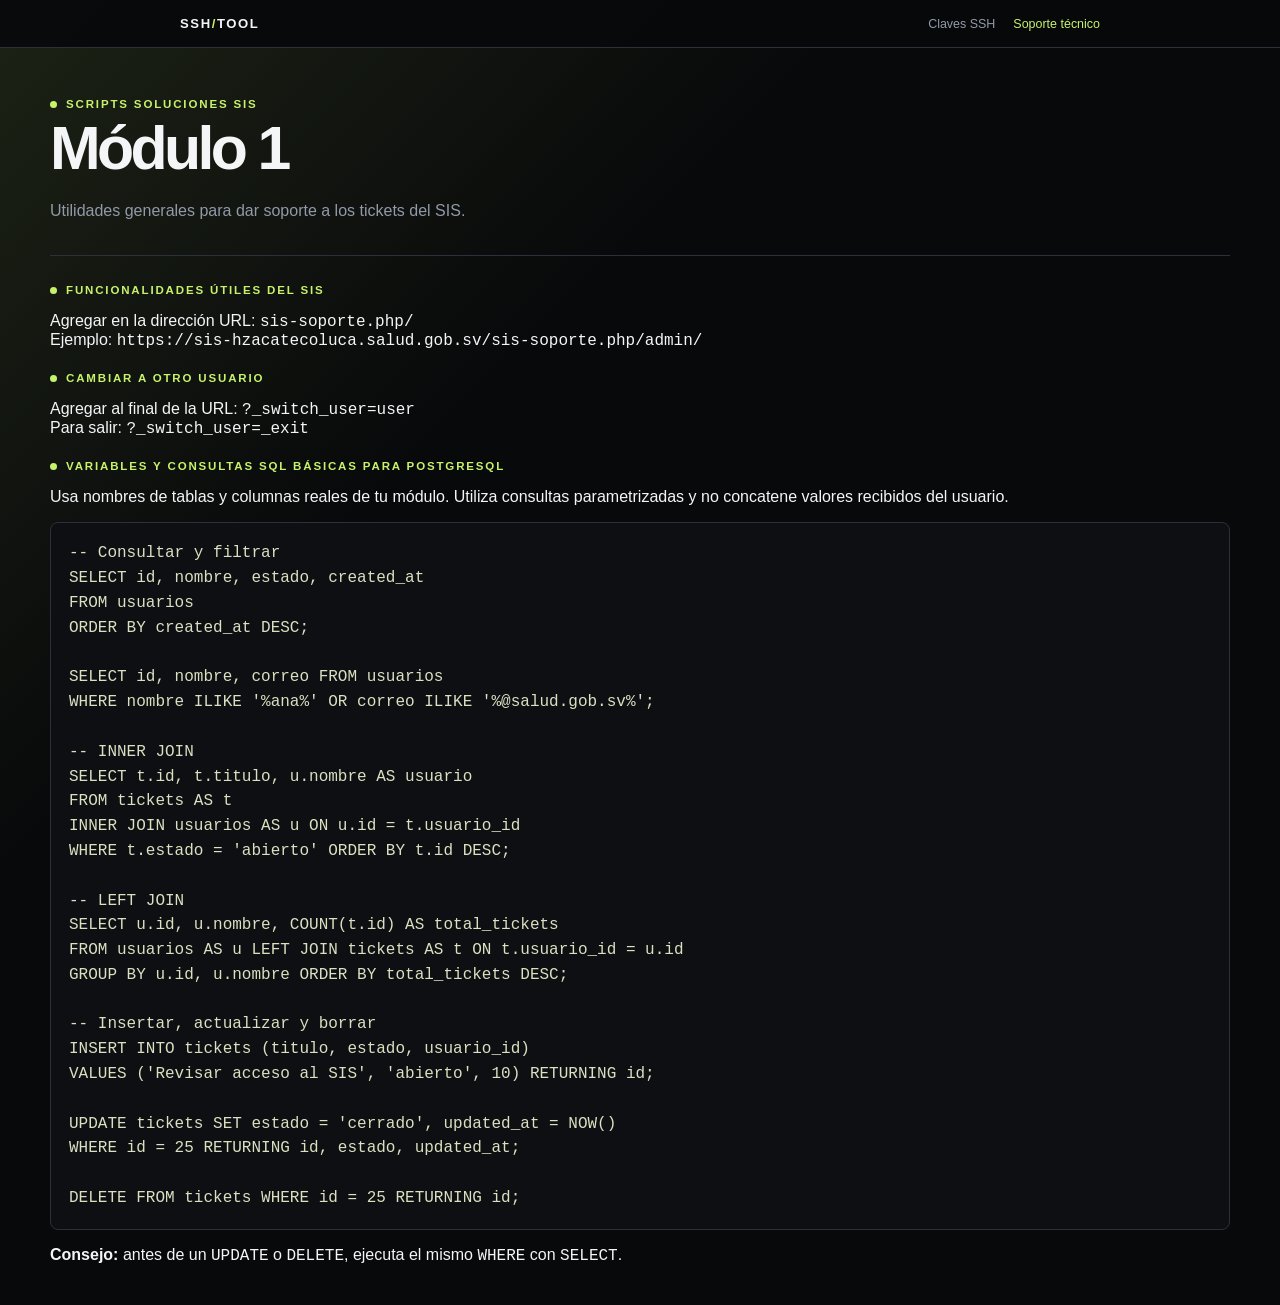
==== modulo1.html @ ab148f9d "Paginas de soporte" ====
<!doctype html>
<html lang="es">
<head><meta charset="UTF-8"><meta name="viewport" content="width=device-width, initial-scale=1.0"><title>Módulo 1 | SSH Tool</title><link rel="stylesheet" href="styles.css"></head>
<body><main class="module-page">
<nav class="site-nav"><a class="brand" href="index.html">SSH<span>/</span>TOOL</a><div class="nav-links"><a class="nav-link" href="index.html">Claves SSH</a><a class="nav-link is-active" href="soporte.html">Soporte técnico</a></div></nav>
<p class="eyebrow">SCRIPTS SOLUCIONES SIS</p><h1>Módulo 1</h1><p class="intro">Utilidades generales para dar soporte a los tickets del SIS.</p><hr>
<div><p class="eyebrow">Funcionalidades útiles del SIS</p><p>Agregar en la dirección URL: <code>sis-soporte.php/</code><br>Ejemplo: <code>https://sis-hzacatecoluca.salud.gob.sv/sis-soporte.php/admin/</code></p></div>
<div><p class="eyebrow">Cambiar a otro usuario</p><p>Agregar al final de la URL: <code>?_switch_user=user</code><br>Para salir: <code>?_switch_user=_exit</code></p></div>
<div><p class="eyebrow">Variables y consultas SQL básicas para PostgreSQL</p><p>Usa nombres de tablas y columnas reales de tu módulo. Utiliza consultas parametrizadas y no concatene valores recibidos del usuario.</p>
<pre><code>-- Consultar y filtrar
SELECT id, nombre, estado, created_at
FROM usuarios
ORDER BY created_at DESC;

SELECT id, nombre, correo FROM usuarios
WHERE nombre ILIKE '%ana%' OR correo ILIKE '%@salud.gob.sv%';

-- INNER JOIN
SELECT t.id, t.titulo, u.nombre AS usuario
FROM tickets AS t
INNER JOIN usuarios AS u ON u.id = t.usuario_id
WHERE t.estado = 'abierto' ORDER BY t.id DESC;

-- LEFT JOIN
SELECT u.id, u.nombre, COUNT(t.id) AS total_tickets
FROM usuarios AS u LEFT JOIN tickets AS t ON t.usuario_id = u.id
GROUP BY u.id, u.nombre ORDER BY total_tickets DESC;

-- Insertar, actualizar y borrar
INSERT INTO tickets (titulo, estado, usuario_id)
VALUES ('Revisar acceso al SIS', 'abierto', 10) RETURNING id;

UPDATE tickets SET estado = 'cerrado', updated_at = NOW()
WHERE id = 25 RETURNING id, estado, updated_at;

DELETE FROM tickets WHERE id = 25 RETURNING id;</code></pre>
<p><strong>Consejo:</strong> antes de un <code>UPDATE</code> o <code>DELETE</code>, ejecuta el mismo <code>WHERE</code> con <code>SELECT</code>.</p></div>
</main></body></html>
---- styles.css ----
:root {
    color-scheme: dark;
    --background: #08090b;
    --surface: #111318;
    --surface-soft: #171a20;
    --border: #2b303a;
    --text: #f4f5f7;
    --muted: #9299a8;
    --accent: #c7f36b;
    --accent-ink: #111509;
}

* {
    box-sizing: border-box;
}

body {
    align-items: center;
    background: var(--background);
    color: var(--text);
    display: flex;
    font-family: "Trebuchet MS", "Segoe UI", sans-serif;
    justify-content: center;
    margin: 0;
    min-height: 100vh;
    overflow-x: hidden;
    padding: 24px;
}

body::before {
    background: linear-gradient(135deg, rgba(199, 243, 107, .11), transparent 42%);
    content: "";
    inset: 0;
    pointer-events: none;
    position: fixed;
}

main {
    padding-top: 74px;
    position: relative;
    width: min(100%, 460px);
}

main.wide-page { width: min(100%, 820px); }
main.module-page { width: min(100%, 1180px); }

.site-nav {
    align-items: center;
    background: rgba(8, 9, 11, .94);
    border-bottom: 1px solid var(--border);
    display: flex;
    justify-content: space-between;
    left: 0;
    padding: 16px max(24px, calc((100% - 920px) / 2));
    position: fixed;
    top: 0;
    width: 100%;
    z-index: 10;
}

.brand {
    color: var(--text);
    font-size: .82rem;
    font-weight: 800;
    letter-spacing: .12em;
    text-decoration: none;
}

.brand span, a { color: var(--accent); }

.nav-links {
    display: flex;
    gap: 18px;
}

.nav-link {
    color: var(--muted);
    font-size: .78rem;
    text-decoration: none;
}

.nav-link:hover, .nav-link.is-active { color: var(--accent); }

.eyebrow {
    align-items: center;
    color: var(--accent);
    display: flex;
    font-size: .72rem;
    font-weight: 700;
    gap: 9px;
    letter-spacing: .16em;
    margin: 0 0 18px;
    text-transform: uppercase;
}

.eyebrow::before {
    background: var(--accent);
    border-radius: 50%;
    content: "";
    height: 7px;
    width: 7px;
}

h1 {
    font-size: clamp(2.25rem, 8vw, 3.8rem);
    letter-spacing: -.06em;
    line-height: .95;
    margin: 0;
}

h2, h3 { line-height: 1.15; }
.intro { color: var(--muted); line-height: 1.6; margin: 20px 0 32px; max-width: 55ch; }

.panel {
    background: rgba(17, 19, 24, .92);
    border: 1px solid var(--border);
    border-radius: 14px;
    box-shadow: 0 24px 80px rgba(0, 0, 0, .35);
    padding: 24px;
}

label, .credential-label, .status-badge, .status-pill {
    font-size: .72rem;
    font-weight: 700;
    letter-spacing: .08em;
    text-transform: uppercase;
}

.input-row, .credential-line {
    align-items: center;
    display: flex;
    gap: 10px;
    margin-top: 10px;
}

input {
    background: var(--surface-soft);
    border: 1px solid var(--border);
    border-radius: 8px;
    color: var(--text);
    flex: 1;
    font: inherit;
    min-width: 0;
    padding: 12px 14px;
}

button {
    background: var(--accent);
    border: 0;
    border-radius: 8px;
    color: var(--accent-ink);
    cursor: pointer;
    font: inherit;
    font-weight: 700;
    padding: 12px 16px;
}

button:disabled { cursor: not-allowed; opacity: .45; }
button:hover:not(:disabled) { filter: brightness(1.08); }

.credentials-panel { border-top: 1px solid var(--border); margin-top: 24px; padding-top: 24px; }
.hidden { display: none; }
.success-header { align-items: center; display: flex; flex-wrap: wrap; gap: 12px; }
.success-header h2 { flex: 1 1 100%; margin: 0; }
.status-badge, .status-pill { align-items: center; display: inline-flex; gap: 8px; }
.status-pill { color: var(--accent); }
.status-dot { background: var(--accent); border-radius: 50%; display: inline-block; height: 7px; width: 7px; }
.credentials-list { display: grid; gap: 10px; margin-top: 20px; }
.credential-card { background: var(--surface-soft); border: 1px solid var(--border); border-radius: 9px; padding: 14px; }
.credential-label { color: var(--muted); }
.credential-line strong { flex: 1; overflow-wrap: anywhere; }
.copy-button { background: transparent; border: 1px solid var(--border); color: var(--accent); font-size: .72rem; padding: 8px 10px; }

.support-heading { display: grid; gap: 18px; }
.support-heading h2 { margin: 0; }
.support-list { border-top: 1px solid var(--border); margin-top: 28px; }
.support-item { border-bottom: 1px solid var(--border); display: grid; gap: 18px; grid-template-columns: 36px 1fr; padding: 20px 0; }
.support-item:last-child { border-bottom: 0; padding-bottom: 0; }
.support-number { color: var(--accent); font-size: .76rem; font-weight: 700; }
.support-item h3 { font-size: 1rem; margin: 0 0 8px; }
.support-item p { color: var(--muted); font-size: .9rem; line-height: 1.55; margin: 0 0 8px; }

hr { border: 0; border-top: 1px solid var(--border); margin: 28px 0; }
.module-page > div { margin-top: 22px; }
.module-page .eyebrow { margin-bottom: 10px; }
pre {
    background: #0d0f13;
    border: 1px solid var(--border);
    border-radius: 8px;
    color: #d8e1c0;
    line-height: 1.55;
    overflow-x: auto;
    padding: 18px;
    white-space: pre-wrap;
}
code { font-family: "SFMono-Regular", Consolas, monospace; }

@media (max-width: 640px) {
    body { padding: 16px; }
    .site-nav { align-items: flex-start; flex-direction: column; gap: 12px; padding: 14px 16px; }
    .nav-links { flex-wrap: wrap; gap: 10px 14px; }
    main { padding-top: 100px; }
    .input-row { align-items: stretch; flex-direction: column; }
    .input-row button { width: 100%; }
}
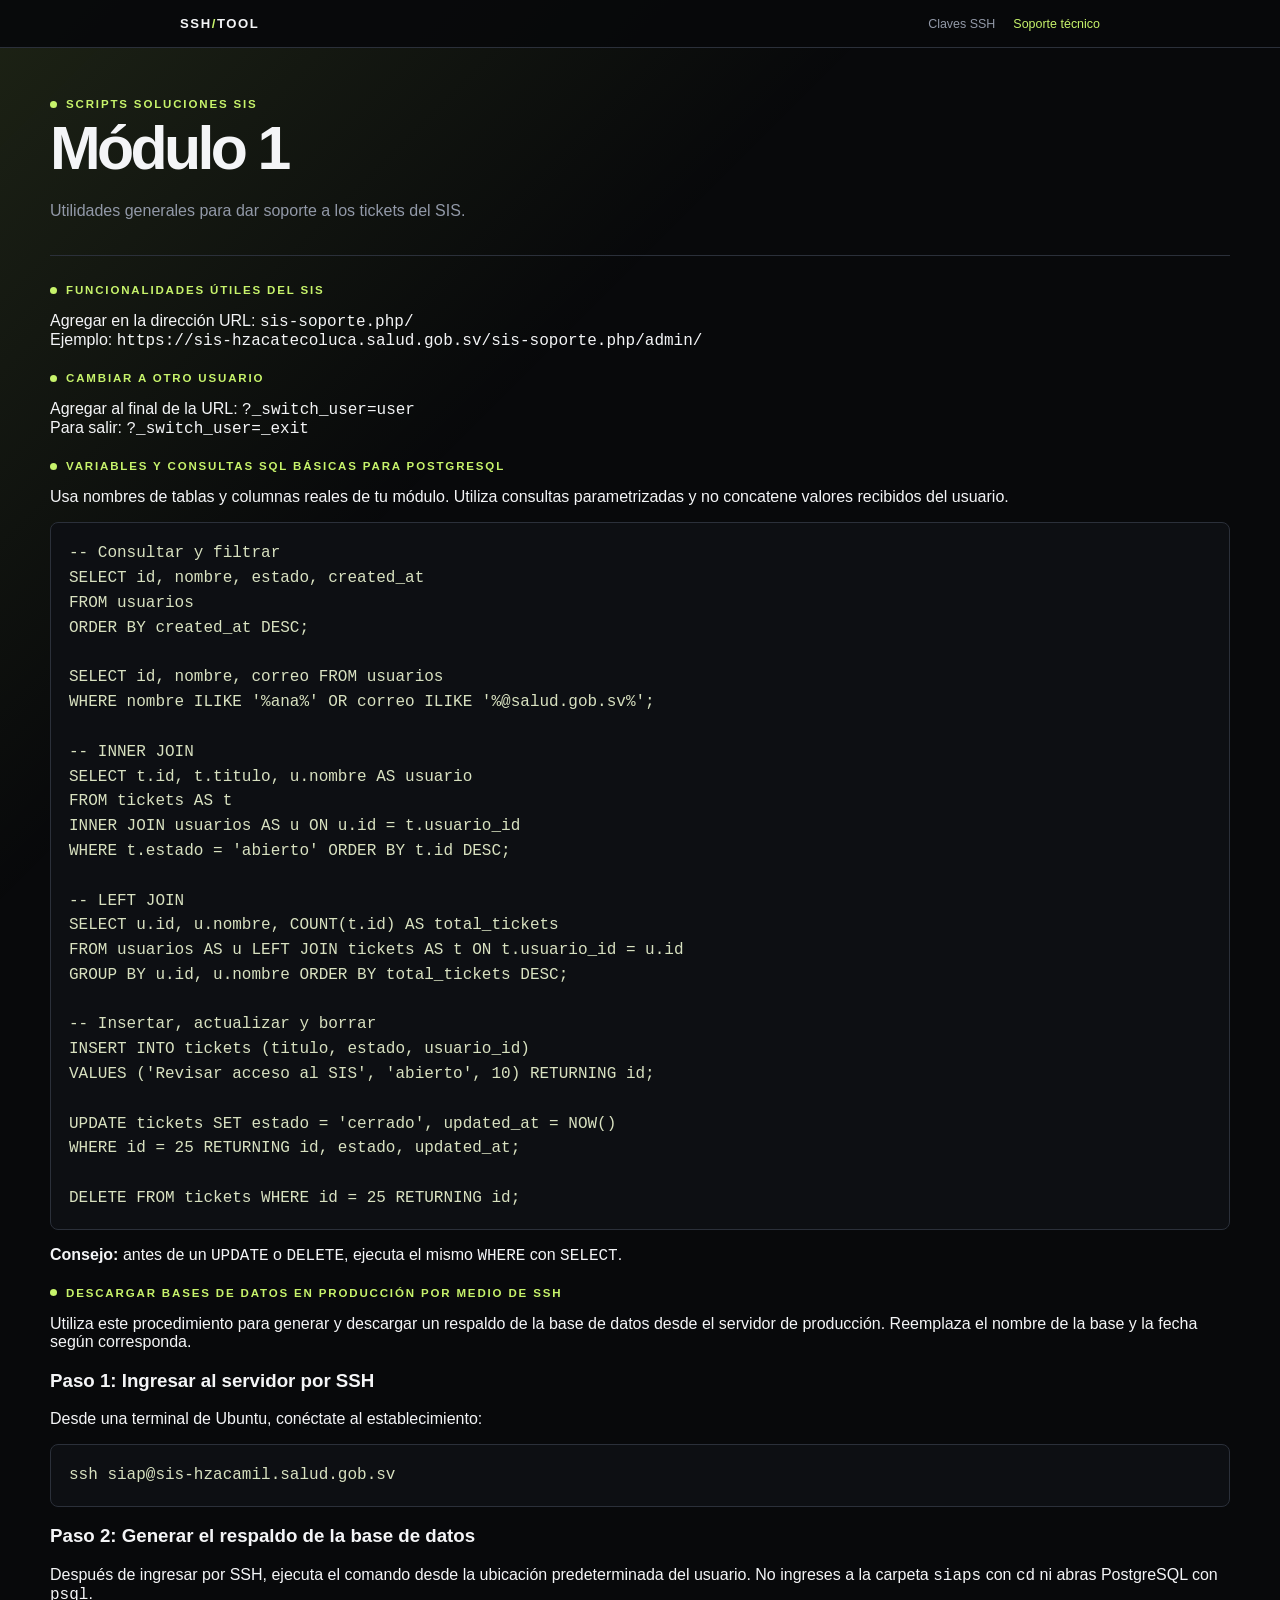
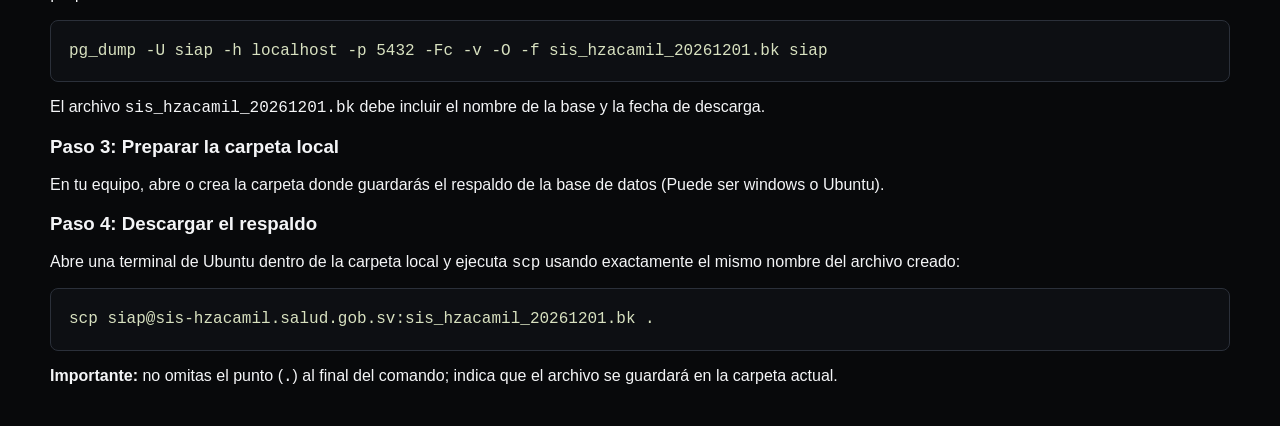
==== commit ff207d11: "descargar base de datos" ====
--- a/modulo1.html
+++ b/modulo1.html
@@ -1,6 +1,6 @@
 <!doctype html>
 <html lang="es">
-<head><meta charset="UTF-8"><meta name="viewport" content="width=device-width, initial-scale=1.0"><title>Módulo 1 | SSH Tool</title><link rel="stylesheet" href="styles.css"></head>
+<head><meta charset="UTF-8"><meta name="viewport" content="width=device-width, initial-scale=1.0"><title>Módulo 1 | SSH Tool</title><link rel="icon" type="image/x-icon" href="img/favicon.ico"><link rel="stylesheet" href="styles.css"></head>
 <body><main class="module-page">
 <nav class="site-nav"><a class="brand" href="index.html">SSH<span>/</span>TOOL</a><div class="nav-links"><a class="nav-link" href="index.html">Claves SSH</a><a class="nav-link is-active" href="soporte.html">Soporte técnico</a></div></nav>
 <p class="eyebrow">SCRIPTS SOLUCIONES SIS</p><h1>Módulo 1</h1><p class="intro">Utilidades generales para dar soporte a los tickets del SIS.</p><hr>
@@ -35,4 +35,19 @@
 
 DELETE FROM tickets WHERE id = 25 RETURNING id;</code></pre>
 <p><strong>Consejo:</strong> antes de un <code>UPDATE</code> o <code>DELETE</code>, ejecuta el mismo <code>WHERE</code> con <code>SELECT</code>.</p></div>
+
+<div><p class="eyebrow">Descargar bases de datos en producción por medio de SSH</p><p>Utiliza este procedimiento para generar y descargar un respaldo de la base de datos desde el servidor de producción. Reemplaza el nombre de la base y la fecha según corresponda.</p>
+<h3>Paso 1: Ingresar al servidor por SSH</h3>
+<p>Desde una terminal de Ubuntu, conéctate al establecimiento:</p>
+<pre><code>ssh siap@sis-hzacamil.salud.gob.sv</code></pre>
+<h3>Paso 2: Generar el respaldo de la base de datos</h3>
+<p>Después de ingresar por SSH, ejecuta el comando desde la ubicación predeterminada del usuario. No ingreses a la carpeta <code>siaps</code> con <code>cd</code> ni abras PostgreSQL con <code>psql</code>.</p>
+<pre><code>pg_dump -U siap -h localhost -p 5432 -Fc -v -O -f sis_hzacamil_20261201.bk siap</code></pre>
+<p>El archivo <code>sis_hzacamil_20261201.bk</code> debe incluir el nombre de la base y la fecha de descarga.</p>
+<h3>Paso 3: Preparar la carpeta local</h3>
+<p>En tu equipo, abre o crea la carpeta donde guardarás el respaldo de la base de datos (Puede ser windows o Ubuntu).</p>
+<h3>Paso 4: Descargar el respaldo</h3>
+<p>Abre una terminal de Ubuntu dentro de la carpeta local y ejecuta <code>scp</code> usando exactamente el mismo nombre del archivo creado:</p>
+<pre><code>scp siap@sis-hzacamil.salud.gob.sv:sis_hzacamil_20261201.bk .</code></pre>
+<p><strong>Importante:</strong> no omitas el punto (<code>.</code>) al final del comando; indica que el archivo se guardará en la carpeta actual.</p></div>
 </main></body></html>
--- a/styles.css
+++ b/styles.css
@@ -166,9 +166,11 @@
 .status-pill { color: var(--accent); }
 .status-dot { background: var(--accent); border-radius: 50%; display: inline-block; height: 7px; width: 7px; }
 .credentials-list { display: grid; gap: 10px; margin-top: 20px; }
+.persistent-credentials { margin-top: 24px; }
 .credential-card { background: var(--surface-soft); border: 1px solid var(--border); border-radius: 9px; padding: 14px; }
 .credential-label { color: var(--muted); }
-.credential-line strong { flex: 1; overflow-wrap: anywhere; }
+.credential-line strong, .credential-line a { flex: 1; min-width: 0; overflow-wrap: anywhere; }
+.credential-line .copy-button { flex-shrink: 0; margin-left: auto; }
 .copy-button { background: transparent; border: 1px solid var(--border); color: var(--accent); font-size: .72rem; padding: 8px 10px; }
 
 .support-heading { display: grid; gap: 18px; }
@@ -183,6 +185,18 @@
 hr { border: 0; border-top: 1px solid var(--border); margin: 28px 0; }
 .module-page > div { margin-top: 22px; }
 .module-page .eyebrow { margin-bottom: 10px; }
+.case-card {
+    background: rgba(17, 19, 24, .92);
+    border: 1px solid var(--border);
+    border-radius: 14px;
+    box-shadow: 0 24px 80px rgba(0, 0, 0, .35);
+    margin-top: 22px;
+    padding: 28px;
+}
+.case-card .eyebrow { margin-top: 0; }
+.case-card h2 { margin: 0 0 16px; }
+.case-card h3 { border-top: 1px solid var(--border); margin: 28px 0 12px; padding-top: 22px; }
+.case-card .intro { margin-bottom: 22px; }
 pre {
     background: #0d0f13;
     border: 1px solid var(--border);
